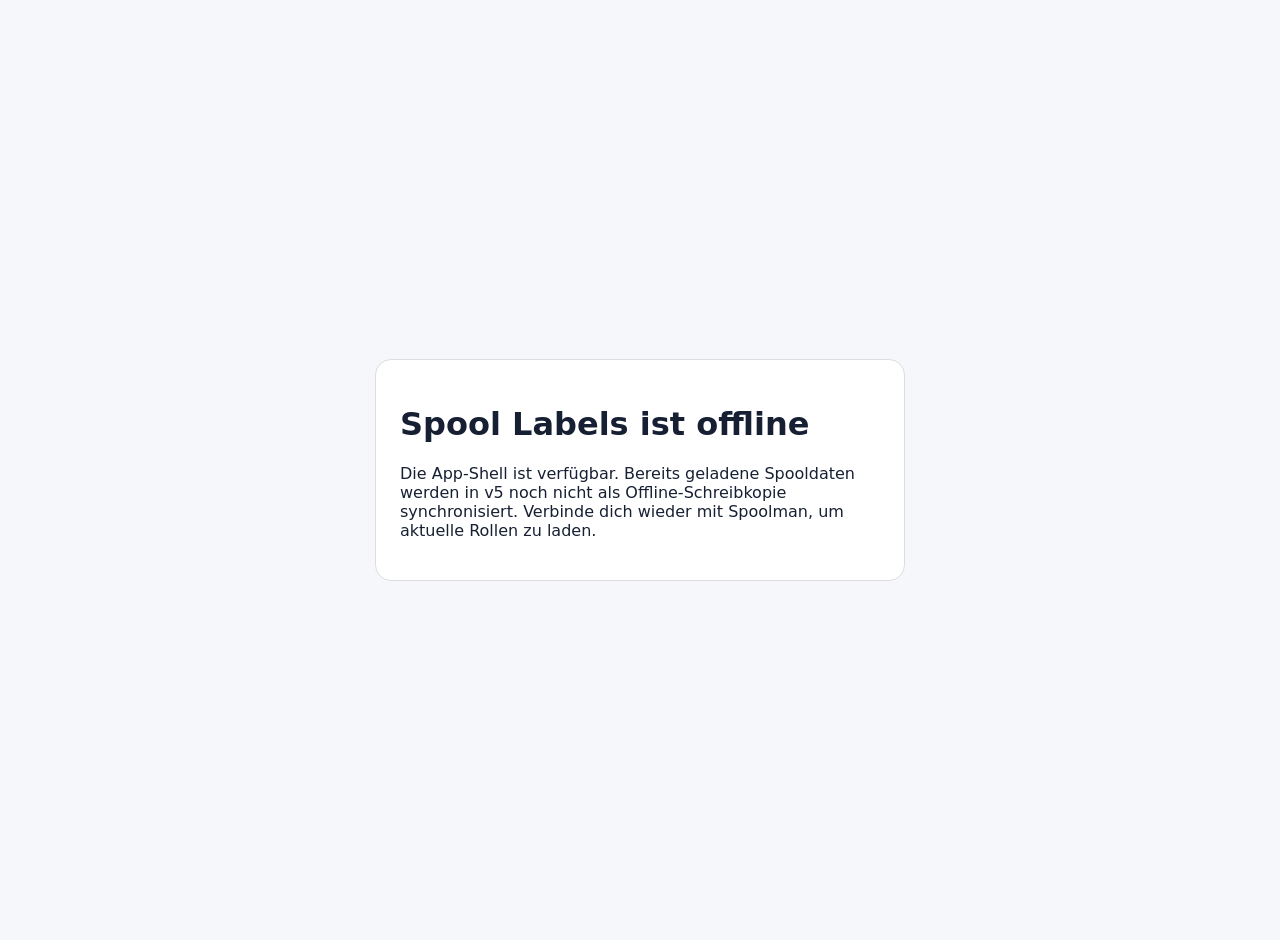
==== app/static/offline.html @ 679bd90a "Import ZIP release" ====
<!doctype html><meta charset="utf-8"><meta name="viewport" content="width=device-width,initial-scale=1"><title>Offline</title><style>body{font-family:system-ui;background:#f5f7fa;color:#172033;display:grid;place-items:center;min-height:100vh;margin:0;padding:20px}.c{background:white;border:1px solid #ddd;border-radius:16px;padding:24px;max-width:480px}</style><div class="c"><h1>Spool Labels ist offline</h1><p>Die App-Shell ist verfügbar. Bereits geladene Spooldaten werden in v5 noch nicht als Offline-Schreibkopie synchronisiert. Verbinde dich wieder mit Spoolman, um aktuelle Rollen zu laden.</p></div>
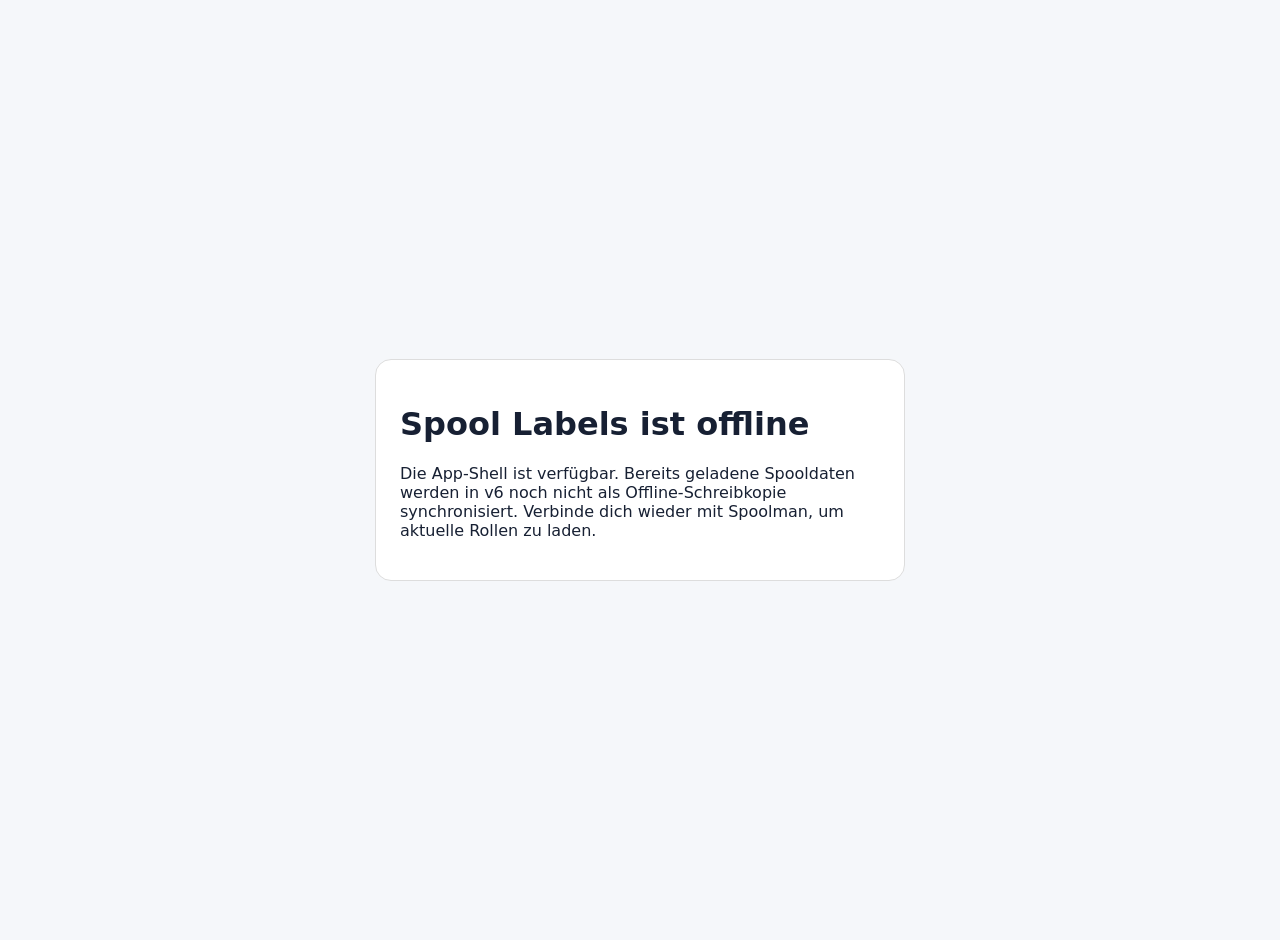
==== commit 9872af5f: "Import ZIP release" ====
--- a/app/static/offline.html
+++ b/app/static/offline.html
@@ -1 +1 @@
-<!doctype html><meta charset="utf-8"><meta name="viewport" content="width=device-width,initial-scale=1"><title>Offline</title><style>body{font-family:system-ui;background:#f5f7fa;color:#172033;display:grid;place-items:center;min-height:100vh;margin:0;padding:20px}.c{background:white;border:1px solid #ddd;border-radius:16px;padding:24px;max-width:480px}</style><div class="c"><h1>Spool Labels ist offline</h1><p>Die App-Shell ist verfügbar. Bereits geladene Spooldaten werden in v5 noch nicht als Offline-Schreibkopie synchronisiert. Verbinde dich wieder mit Spoolman, um aktuelle Rollen zu laden.</p></div>
+<!doctype html><meta charset="utf-8"><meta name="viewport" content="width=device-width,initial-scale=1"><title>Offline</title><style>body{font-family:system-ui;background:#f5f7fa;color:#172033;display:grid;place-items:center;min-height:100vh;margin:0;padding:20px}.c{background:white;border:1px solid #ddd;border-radius:16px;padding:24px;max-width:480px}</style><div class="c"><h1>Spool Labels ist offline</h1><p>Die App-Shell ist verfügbar. Bereits geladene Spooldaten werden in v6 noch nicht als Offline-Schreibkopie synchronisiert. Verbinde dich wieder mit Spoolman, um aktuelle Rollen zu laden.</p></div>
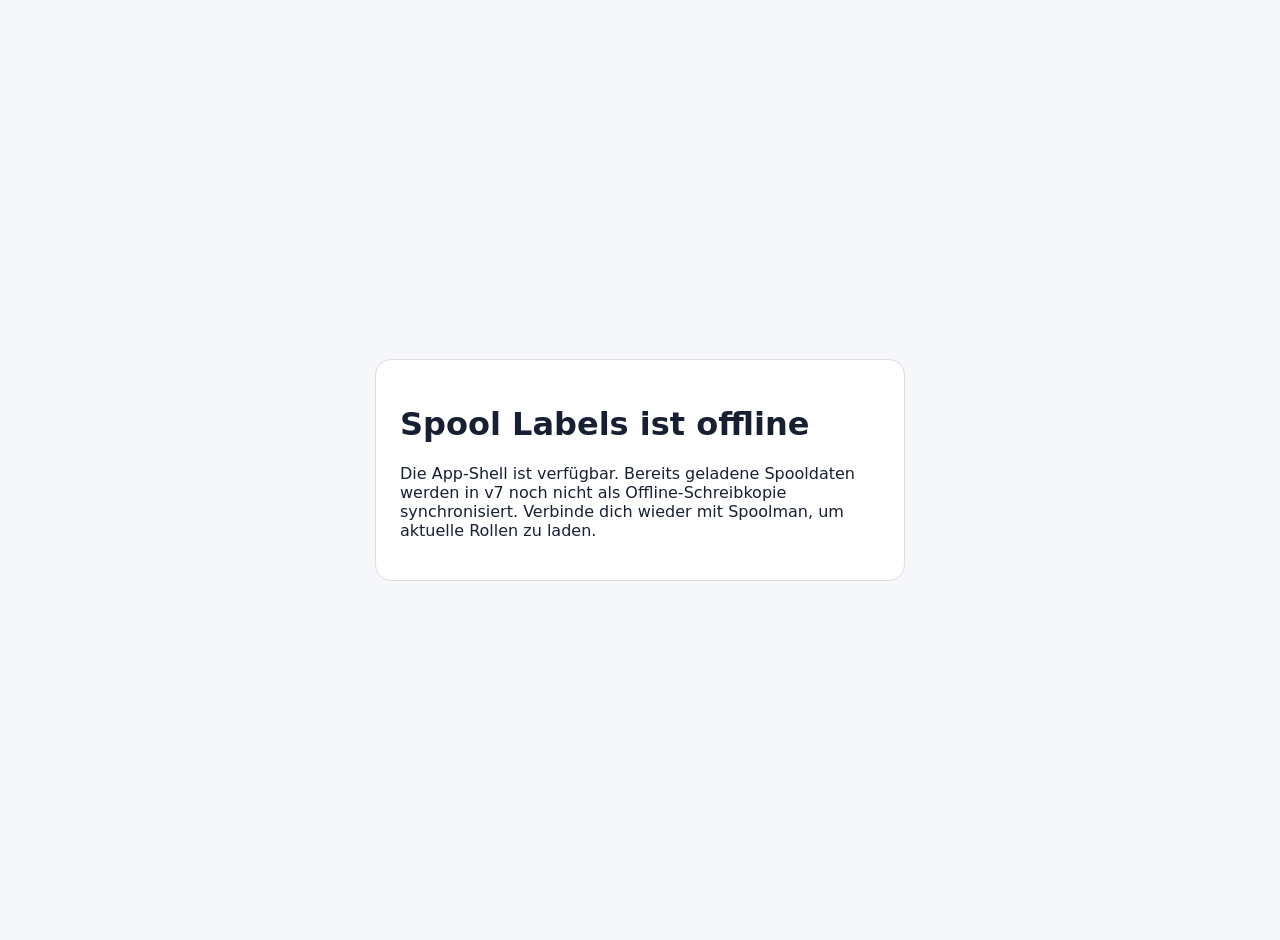
==== commit d25dd7a0: "Import ZIP release" ====
--- a/app/static/offline.html
+++ b/app/static/offline.html
@@ -1 +1 @@
-<!doctype html><meta charset="utf-8"><meta name="viewport" content="width=device-width,initial-scale=1"><title>Offline</title><style>body{font-family:system-ui;background:#f5f7fa;color:#172033;display:grid;place-items:center;min-height:100vh;margin:0;padding:20px}.c{background:white;border:1px solid #ddd;border-radius:16px;padding:24px;max-width:480px}</style><div class="c"><h1>Spool Labels ist offline</h1><p>Die App-Shell ist verfügbar. Bereits geladene Spooldaten werden in v6 noch nicht als Offline-Schreibkopie synchronisiert. Verbinde dich wieder mit Spoolman, um aktuelle Rollen zu laden.</p></div>
+<!doctype html><meta charset="utf-8"><meta name="viewport" content="width=device-width,initial-scale=1"><title>Offline</title><style>body{font-family:system-ui;background:#f5f7fa;color:#172033;display:grid;place-items:center;min-height:100vh;margin:0;padding:20px}.c{background:white;border:1px solid #ddd;border-radius:16px;padding:24px;max-width:480px}</style><div class="c"><h1>Spool Labels ist offline</h1><p>Die App-Shell ist verfügbar. Bereits geladene Spooldaten werden in v7 noch nicht als Offline-Schreibkopie synchronisiert. Verbinde dich wieder mit Spoolman, um aktuelle Rollen zu laden.</p></div>
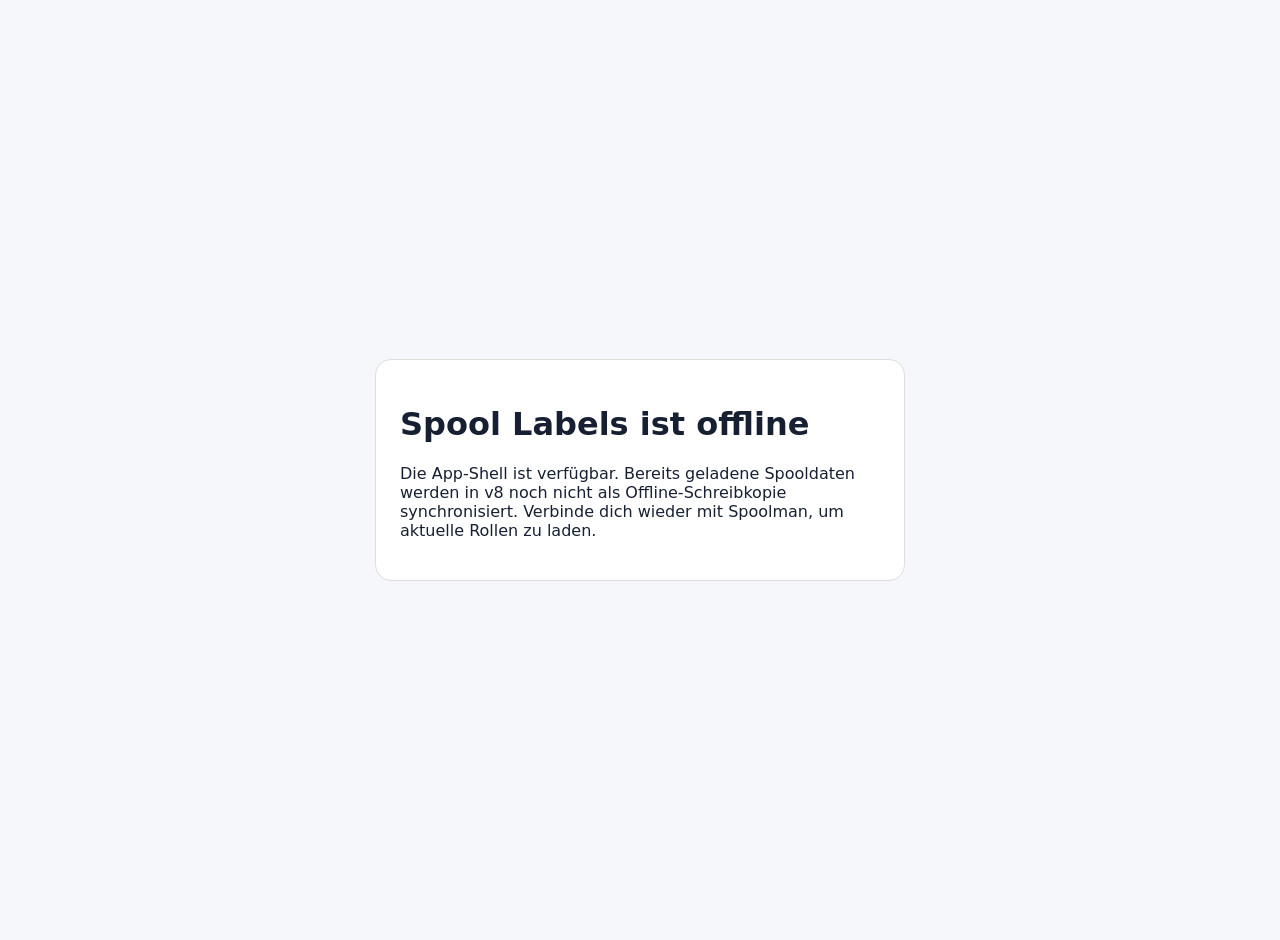
==== commit cae812a4: "Import ZIP release" ====
--- a/app/static/offline.html
+++ b/app/static/offline.html
@@ -1 +1 @@
-<!doctype html><meta charset="utf-8"><meta name="viewport" content="width=device-width,initial-scale=1"><title>Offline</title><style>body{font-family:system-ui;background:#f5f7fa;color:#172033;display:grid;place-items:center;min-height:100vh;margin:0;padding:20px}.c{background:white;border:1px solid #ddd;border-radius:16px;padding:24px;max-width:480px}</style><div class="c"><h1>Spool Labels ist offline</h1><p>Die App-Shell ist verfügbar. Bereits geladene Spooldaten werden in v7 noch nicht als Offline-Schreibkopie synchronisiert. Verbinde dich wieder mit Spoolman, um aktuelle Rollen zu laden.</p></div>
+<!doctype html><meta charset="utf-8"><meta name="viewport" content="width=device-width,initial-scale=1"><title>Offline</title><style>body{font-family:system-ui;background:#f5f7fa;color:#172033;display:grid;place-items:center;min-height:100vh;margin:0;padding:20px}.c{background:white;border:1px solid #ddd;border-radius:16px;padding:24px;max-width:480px}</style><div class="c"><h1>Spool Labels ist offline</h1><p>Die App-Shell ist verfügbar. Bereits geladene Spooldaten werden in v8 noch nicht als Offline-Schreibkopie synchronisiert. Verbinde dich wieder mit Spoolman, um aktuelle Rollen zu laden.</p></div>
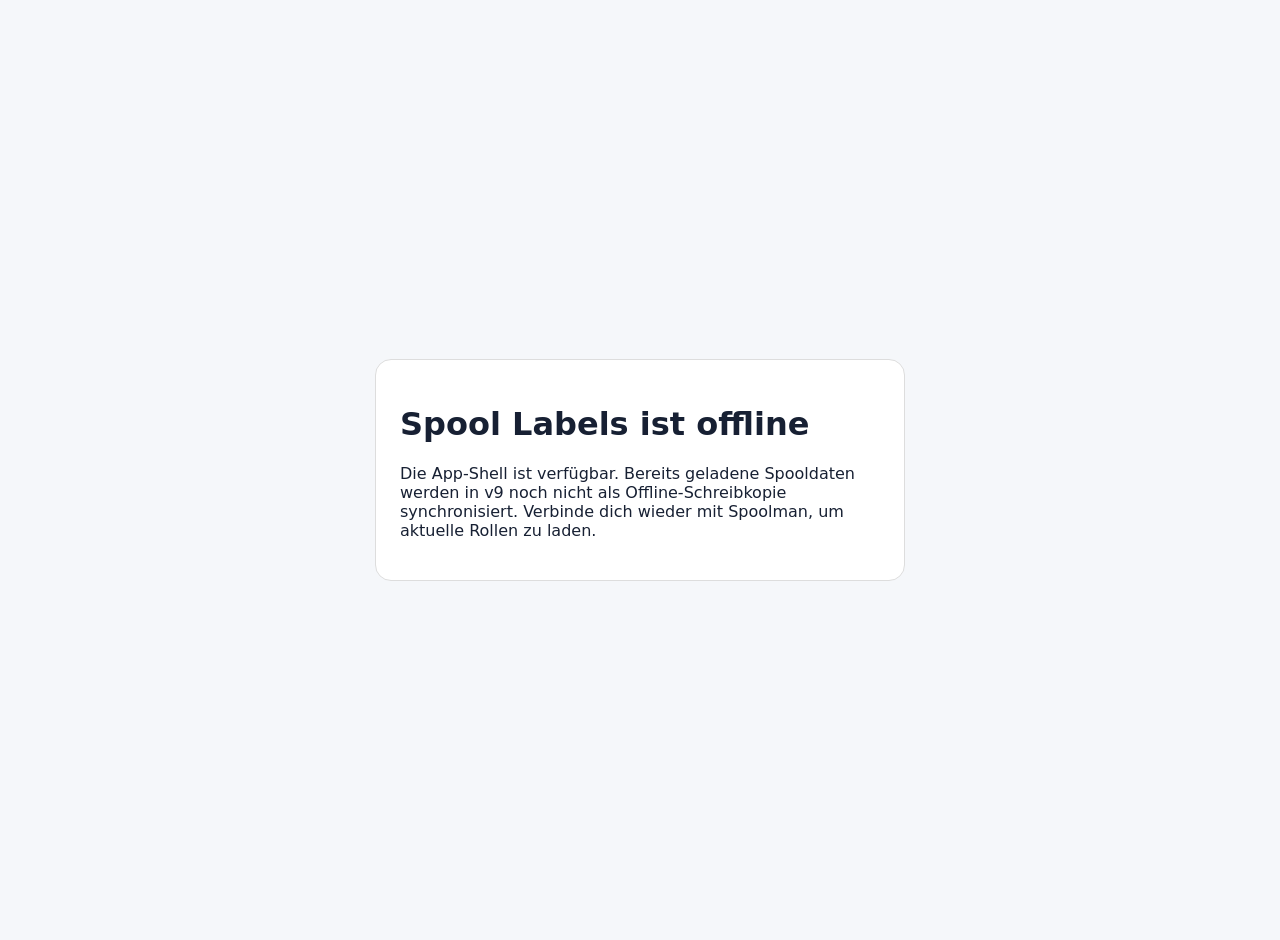
==== commit 2af508be: "Import ZIP release" ====
--- a/app/static/offline.html
+++ b/app/static/offline.html
@@ -1 +1 @@
-<!doctype html><meta charset="utf-8"><meta name="viewport" content="width=device-width,initial-scale=1"><title>Offline</title><style>body{font-family:system-ui;background:#f5f7fa;color:#172033;display:grid;place-items:center;min-height:100vh;margin:0;padding:20px}.c{background:white;border:1px solid #ddd;border-radius:16px;padding:24px;max-width:480px}</style><div class="c"><h1>Spool Labels ist offline</h1><p>Die App-Shell ist verfügbar. Bereits geladene Spooldaten werden in v8 noch nicht als Offline-Schreibkopie synchronisiert. Verbinde dich wieder mit Spoolman, um aktuelle Rollen zu laden.</p></div>
+<!doctype html><meta charset="utf-8"><meta name="viewport" content="width=device-width,initial-scale=1"><title>Offline</title><style>body{font-family:system-ui;background:#f5f7fa;color:#172033;display:grid;place-items:center;min-height:100vh;margin:0;padding:20px}.c{background:white;border:1px solid #ddd;border-radius:16px;padding:24px;max-width:480px}</style><div class="c"><h1>Spool Labels ist offline</h1><p>Die App-Shell ist verfügbar. Bereits geladene Spooldaten werden in v9 noch nicht als Offline-Schreibkopie synchronisiert. Verbinde dich wieder mit Spoolman, um aktuelle Rollen zu laden.</p></div>
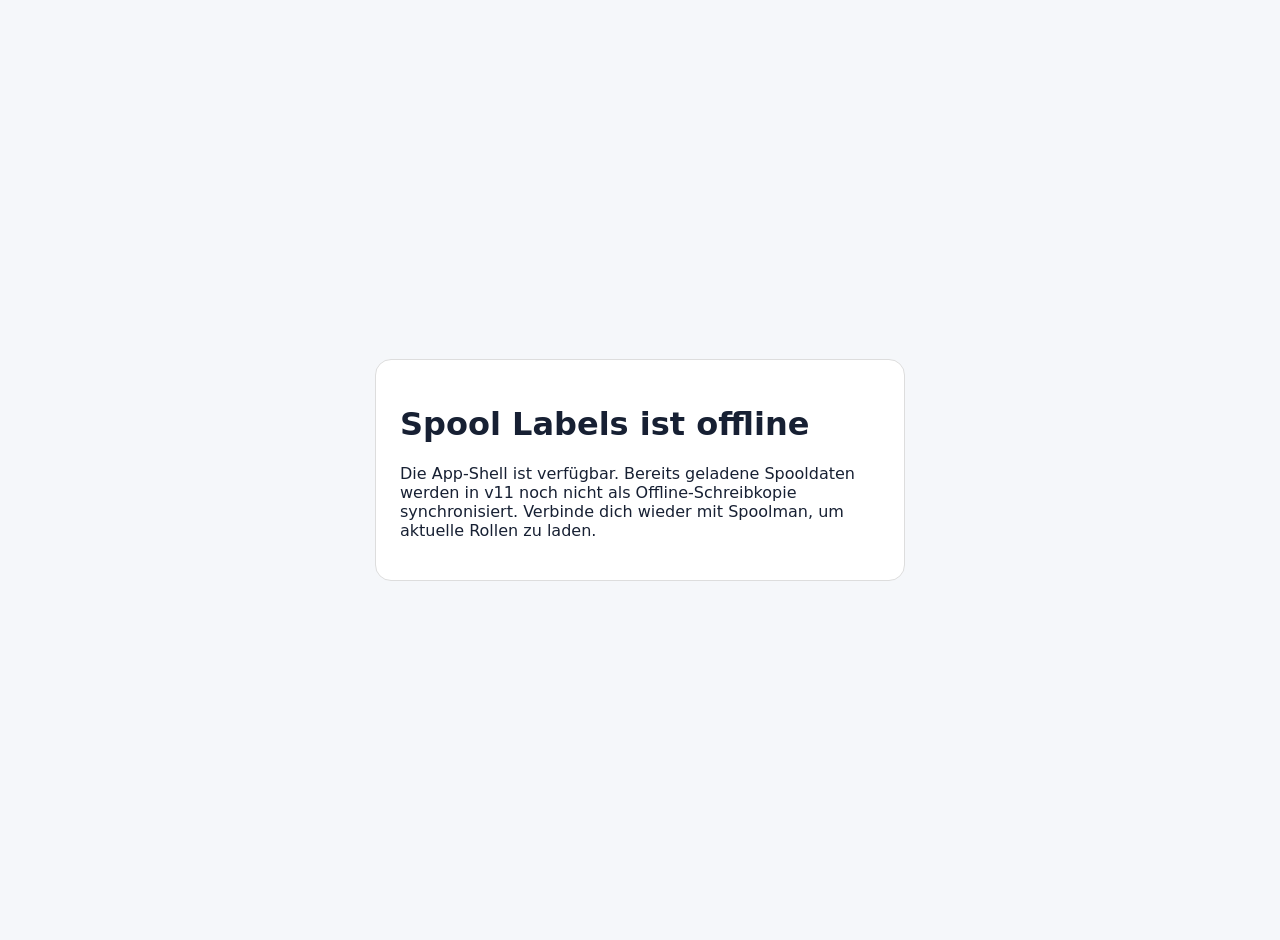
==== commit 50591206: "Import ZIP release" ====
--- a/app/static/offline.html
+++ b/app/static/offline.html
@@ -1 +1 @@
-<!doctype html><meta charset="utf-8"><meta name="viewport" content="width=device-width,initial-scale=1"><title>Offline</title><style>body{font-family:system-ui;background:#f5f7fa;color:#172033;display:grid;place-items:center;min-height:100vh;margin:0;padding:20px}.c{background:white;border:1px solid #ddd;border-radius:16px;padding:24px;max-width:480px}</style><div class="c"><h1>Spool Labels ist offline</h1><p>Die App-Shell ist verfügbar. Bereits geladene Spooldaten werden in v9 noch nicht als Offline-Schreibkopie synchronisiert. Verbinde dich wieder mit Spoolman, um aktuelle Rollen zu laden.</p></div>
+<!doctype html><meta charset="utf-8"><meta name="viewport" content="width=device-width,initial-scale=1"><title>Offline</title><style>body{font-family:system-ui;background:#f5f7fa;color:#172033;display:grid;place-items:center;min-height:100vh;margin:0;padding:20px}.c{background:white;border:1px solid #ddd;border-radius:16px;padding:24px;max-width:480px}</style><div class="c"><h1>Spool Labels ist offline</h1><p>Die App-Shell ist verfügbar. Bereits geladene Spooldaten werden in v11 noch nicht als Offline-Schreibkopie synchronisiert. Verbinde dich wieder mit Spoolman, um aktuelle Rollen zu laden.</p></div>
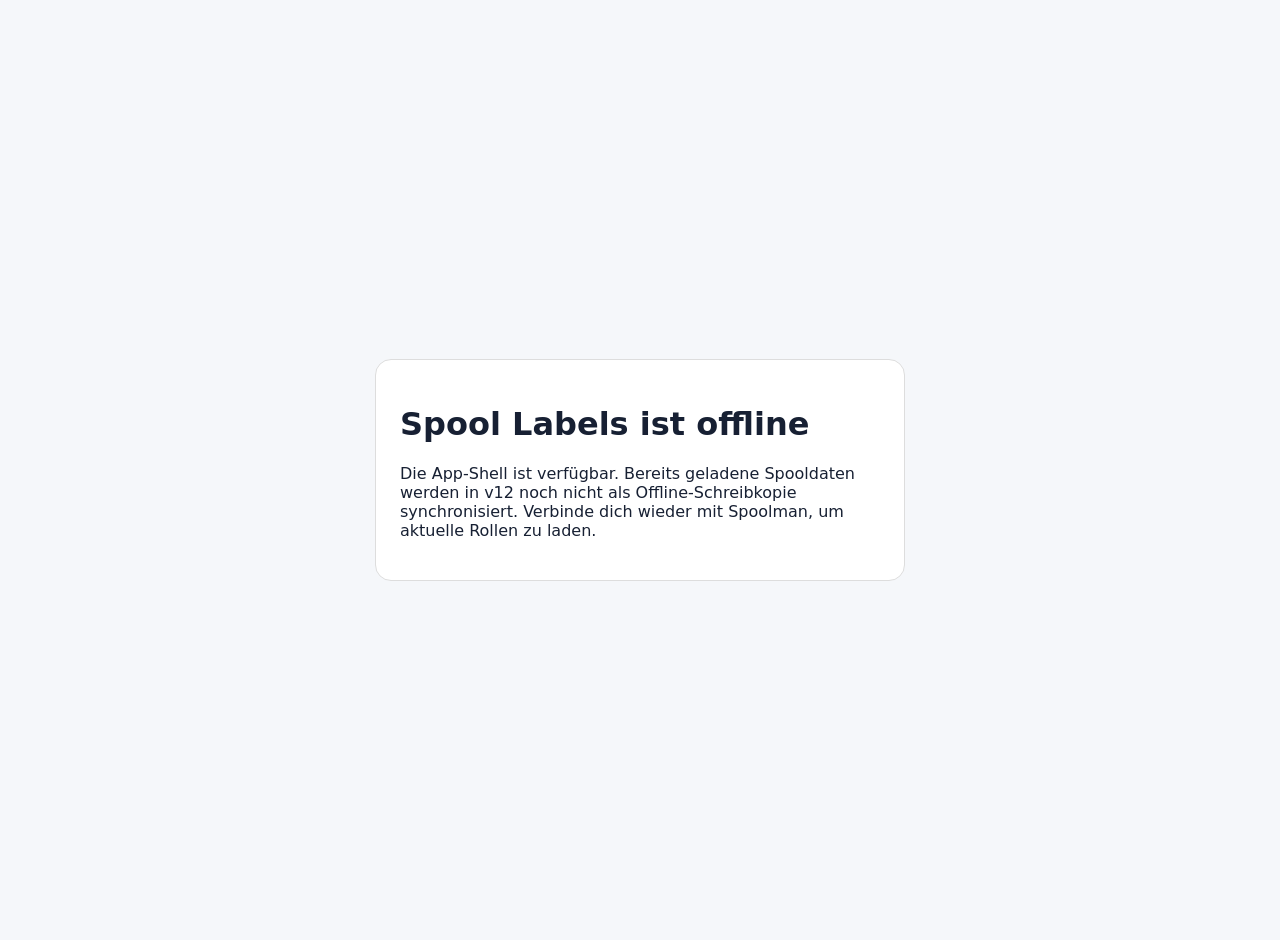
==== commit 432c357c: "Import ZIP release" ====
--- a/app/static/offline.html
+++ b/app/static/offline.html
@@ -1 +1 @@
-<!doctype html><meta charset="utf-8"><meta name="viewport" content="width=device-width,initial-scale=1"><title>Offline</title><style>body{font-family:system-ui;background:#f5f7fa;color:#172033;display:grid;place-items:center;min-height:100vh;margin:0;padding:20px}.c{background:white;border:1px solid #ddd;border-radius:16px;padding:24px;max-width:480px}</style><div class="c"><h1>Spool Labels ist offline</h1><p>Die App-Shell ist verfügbar. Bereits geladene Spooldaten werden in v11 noch nicht als Offline-Schreibkopie synchronisiert. Verbinde dich wieder mit Spoolman, um aktuelle Rollen zu laden.</p></div>
+<!doctype html><meta charset="utf-8"><meta name="viewport" content="width=device-width,initial-scale=1"><title>Offline</title><style>body{font-family:system-ui;background:#f5f7fa;color:#172033;display:grid;place-items:center;min-height:100vh;margin:0;padding:20px}.c{background:white;border:1px solid #ddd;border-radius:16px;padding:24px;max-width:480px}</style><div class="c"><h1>Spool Labels ist offline</h1><p>Die App-Shell ist verfügbar. Bereits geladene Spooldaten werden in v12 noch nicht als Offline-Schreibkopie synchronisiert. Verbinde dich wieder mit Spoolman, um aktuelle Rollen zu laden.</p></div>
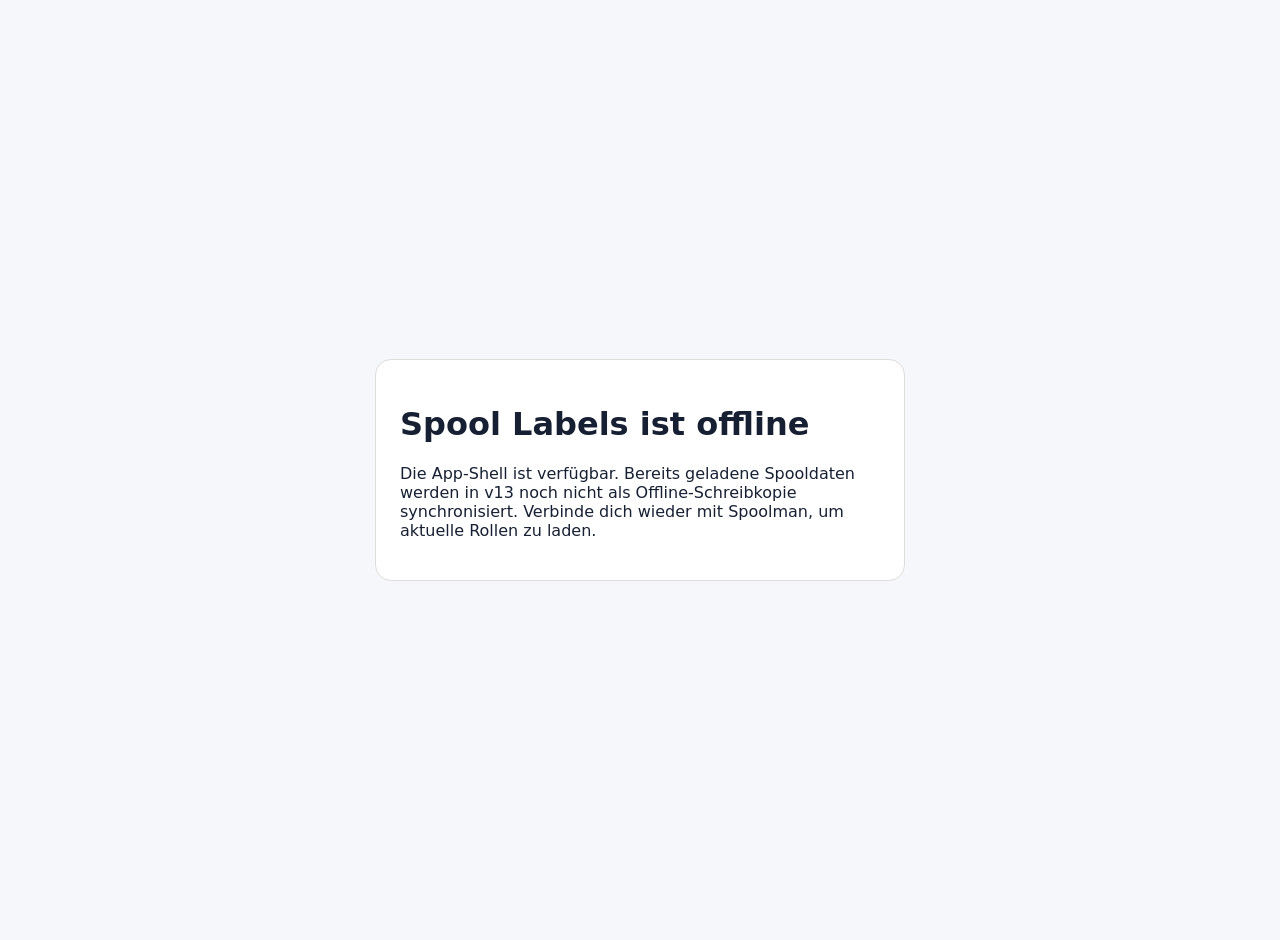
==== commit 0106e559: "Import ZIP release" ====
--- a/app/static/offline.html
+++ b/app/static/offline.html
@@ -1 +1 @@
-<!doctype html><meta charset="utf-8"><meta name="viewport" content="width=device-width,initial-scale=1"><title>Offline</title><style>body{font-family:system-ui;background:#f5f7fa;color:#172033;display:grid;place-items:center;min-height:100vh;margin:0;padding:20px}.c{background:white;border:1px solid #ddd;border-radius:16px;padding:24px;max-width:480px}</style><div class="c"><h1>Spool Labels ist offline</h1><p>Die App-Shell ist verfügbar. Bereits geladene Spooldaten werden in v12 noch nicht als Offline-Schreibkopie synchronisiert. Verbinde dich wieder mit Spoolman, um aktuelle Rollen zu laden.</p></div>
+<!doctype html><meta charset="utf-8"><meta name="viewport" content="width=device-width,initial-scale=1"><title>Offline</title><style>body{font-family:system-ui;background:#f5f7fa;color:#172033;display:grid;place-items:center;min-height:100vh;margin:0;padding:20px}.c{background:white;border:1px solid #ddd;border-radius:16px;padding:24px;max-width:480px}</style><div class="c"><h1>Spool Labels ist offline</h1><p>Die App-Shell ist verfügbar. Bereits geladene Spooldaten werden in v13 noch nicht als Offline-Schreibkopie synchronisiert. Verbinde dich wieder mit Spoolman, um aktuelle Rollen zu laden.</p></div>
